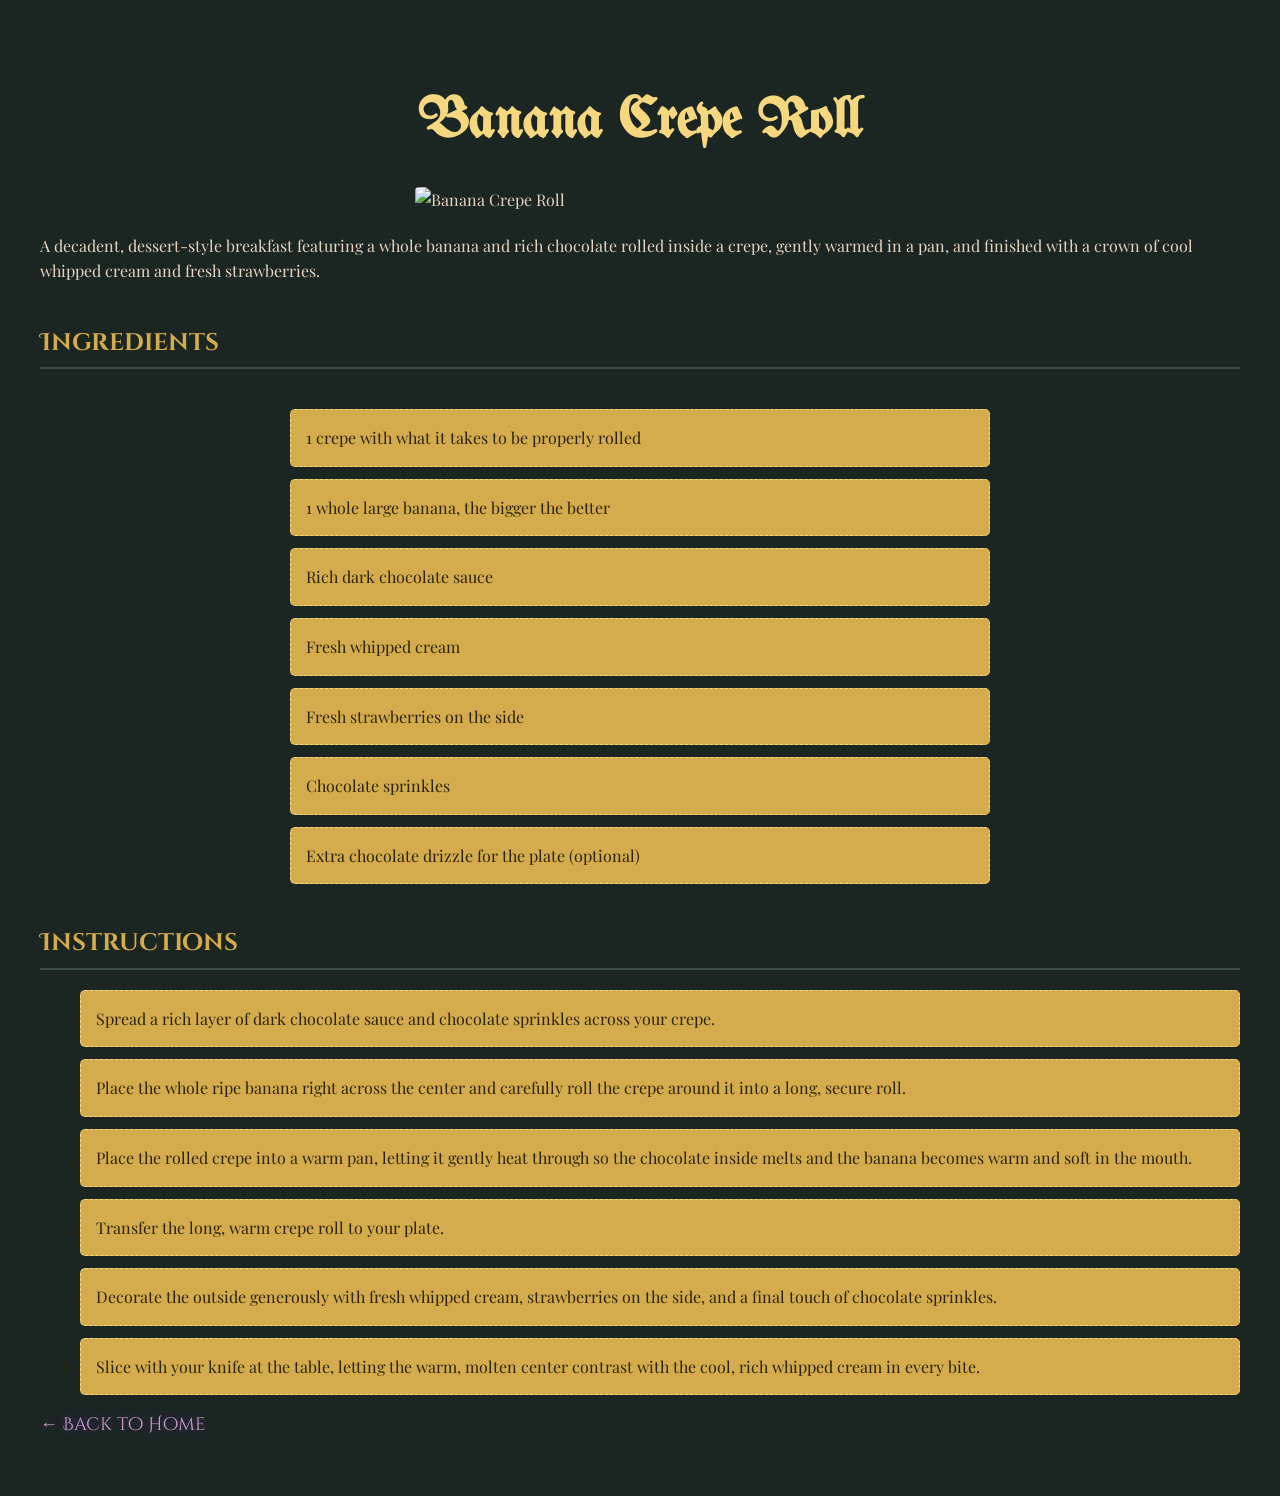
==== dessert.html @ 49fe9455 "Add files via upload" ====
<!DOCTYPE html>
<html lang="en">
<head>
    <meta charset="UTF-8">
    <title>Banana Crepe Roll</title>
    <link rel="stylesheet" href="../styles.css">
</head>
<body>
    <!-- Chained Selector Target: Tag + Class -->
    <h1 class="recipe-main-title">Banana Crepe Roll</h1>
<!-- Embedded Banana Roll Crepe Image -->
<img src="images/crepe.jpeg" alt="Banana Crepe Roll" class="bananarcrepe">
    <p>A decadent, dessert-style breakfast featuring a whole banana and rich chocolate rolled inside a crepe, gently warmed in a pan, and finished with a crown of cool whipped cream and fresh strawberries.</p>
<h2>Ingredients</h2>
    <ul class="wave-ingredients">
        <li class="ingredient">1 crepe with what it takes to be properly rolled</li>
        <li class="ingredient">1 whole large banana, the bigger the better</li>
        <li class="ingredient">Rich dark chocolate sauce</li>
        <li class="ingredient">Fresh whipped cream</li>
        <li class="ingredient">Fresh strawberries on the side</li>
        <li class="ingredient">Chocolate sprinkles</li>
        <!-- Chained Selector Target: Class + Class -->
        <li class="ingredient optional">Extra chocolate drizzle for the plate (optional)</li>
    </ul>
 <h2>Instructions</h2>
    <ol class="wave-steps">
        <li class="step">Spread a rich layer of dark chocolate sauce and chocolate sprinkles across your crepe.</li>
        <li class="step">Place the whole ripe banana right across the center and carefully roll the crepe around it into a long, secure roll.</li>
        <li class="step">Place the rolled crepe into a warm pan, letting it gently heat through so the chocolate inside melts and the banana becomes warm and soft in the mouth.</li>
        <li class="step">Transfer the long, warm crepe roll to your plate.</li>
        <li class="destination">Decorate the outside generously with fresh whipped cream, strawberries on the side, and a final touch of chocolate sprinkles.</li>
        <li class="step">Slice with your knife at the table, letting the warm, molten center contrast with the cool, rich whipped cream in every bite.</li>
    </ol>
    <p><a href="../index.html" style="color: #c8a2c8; text-shadow: 0 0 8px rgba(160, 32, 240, 0.5); text-decoration: none;">← Back to Home</a></p>

</body>
</html>
---- styles.css ----
/* ==========================================
1. IMPORTS & GLOBAL FOUNDATIONS
   ================================---------- */
@import url('https://fonts.googleapis.com/css2?family=Cinzel+Decorative:wght@700&family=Great+Vibes&family=UnifrakturMaguntia&family=Playfair+Display:ital,wght@0,400;0,700;1,400&display=swap');

*, *::before, *::after {
    box-sizing: border-box;
    /* outline: 1px solid rgba(245, 215, 127, 0.35); */
}

body {
    background-color: #1b2622;
    color: #e6d5c3;
    font-family: 'Playfair Display', "Times New Roman", serif;
    line-height: 1.6;
    margin: 0;
    padding: 40px;
}


/* ==========================================
   2. GENERAL ELEMENT TAGS (The Structure)
   ================================---------- */
/* Main Recipe List Index (Targeted directly to match your existing HTML) */
ul {
    list-style-type: none;
    padding: 0;
    max-width: 700px;
    margin: 40px auto;
    display: flex;
    flex-direction: column;
    gap: 16px;
}

li {
    background-color: #f4f4f4;
    margin-bottom: 0;
    padding: 15px;
    border-radius: 5px;
}

a {
    color: #0066cc;
    text-decoration: none;
    font-size: 18px;
    font-family: 'Cinzel Decorative', cursive, serif;
}

a:hover {
    text-decoration: underline;
}

h1, .recipe-main-title {
    font-family: 'UnifrakturMaguntia', cursive, serif;
    font-size: 3.5rem;
    color: #f5d77f;
    text-align: center;
    margin-bottom: 20px;
}

h2 {
    font-family: 'Cinzel Decorative', 'Great Vibes', cursive, serif;
    color: #d4ac4e;
    border-bottom: 2px solid #3a4d46;
    padding-bottom: 5px;
    margin-top: 40px;
}


/* ==========================================
   3. COMPONENTS & SPECIFIC RECIPE CARDS
   ================================---------- */
.odin-recipes {
    color: #f5d77f;
    text-align: center;
    font-family: 'UnifrakturMaguntia', cursive, serif;
    font-size: 3.5rem;
}

.recipe-card {
    flex: 1;
    min-width: 220px;
    padding: 0;
    margin-bottom: 0;
    border: 1px solid rgba(245, 215, 127, 0.5);
    transition: transform 0.2s ease, background-color 0.2s ease;
}

.recipe-card a {
    display: block;
    padding: 24px;
    color: inherit;
    text-decoration: none;
}

.recipe-card:hover {
    transform: translateY(-2px);
    filter: brightness(1.1);
}

li.sandwich-item {
    background-color: #c89d7c;
}

li.sandwich-item a {
    color: #2b1810;
}

li.coffee-item {
    background-color: #1a120b;
}

li.coffee-item a {
    color: #d4b59d;
}

li.tea-item {
    background-color: #3b2314;
}

li.tea-item a {
    color: #f2e3d5;
}

li.dessert-item {
    background-color: #f4d06f;
}

li.dessert-item a {
    color: #3b2e0c;
}

/* Ingredients & Steps Styling - Forced Column Stack for Readability */
.wave-ingredients,
.wave-steps,
.sandwich-ingredients {
    display: flex;
    flex-direction: column; /* Stacks items neatly into a vertical column */
    gap: 12px;
}

.wave-ingredients li,
.wave-steps li,
.sandwich-ingredients li {
    flex: auto; /* Respects content size and prevents collapse */
    background-color: #d4ac4e;
    color: #2b2207;
    margin-bottom: 0;
    padding: 15px;
    border-radius: 5px;
    border: 1px dashed #f5d77f;
}

.wave-ingredients li strong,
.wave-steps li strong,
.sandwich-ingredients li strong {
    color: #2b2207;
}

.options-list li {
    background-color: #261c14;
    color: #e6d5c3;
    border: 2px solid #6b4c3b;
    border-radius: 8px;
    padding: 18px;
    margin-bottom: 12px;
    box-shadow: 0 4px 12px rgba(0, 0, 0, 0.4);
    transition: transform 0.2s ease;
}

.options-list li:hover {
    transform: translateY(-2px);
    border-color: #9c6b4e;
}


/* ==========================================
   4. IMAGES & FINAL DETAILS (The Polish)
   ================================---------- */
.sandwich-image {
    display: block;
    width: 450px;           
    max-width: 100%;        
    height: auto;           
    margin: 20px auto;      
}

.drinks-image {
    display: block;
    width: 450px;           
    max-width: 100%;        
    height: auto;           
    margin: 20px auto;      
}

.bananarcrepe {
    display: block;           
    width: 450px;           
    max-width: 100%;        
    height: auto;           
    margin: 20px auto;      
    border-radius: 4px;     
}

.spellbook-note {
    background-color: #1e1e2e;
    color: #cdd6f4;
    padding: 20px;
    margin-top: 40px;
    border-radius: 8px;
    border: 1px dashed #d4af37;
    font-style: italic;
    text-align: center;
}

#author-note {
    color: #f5e0dc;
}

.recipe-description {
    color: #d4af37;
    line-height: 1.6;
}

.nejire-hug {
    color: #aebff3;         
    font-weight: bold;      
    font-style: italic;     
}
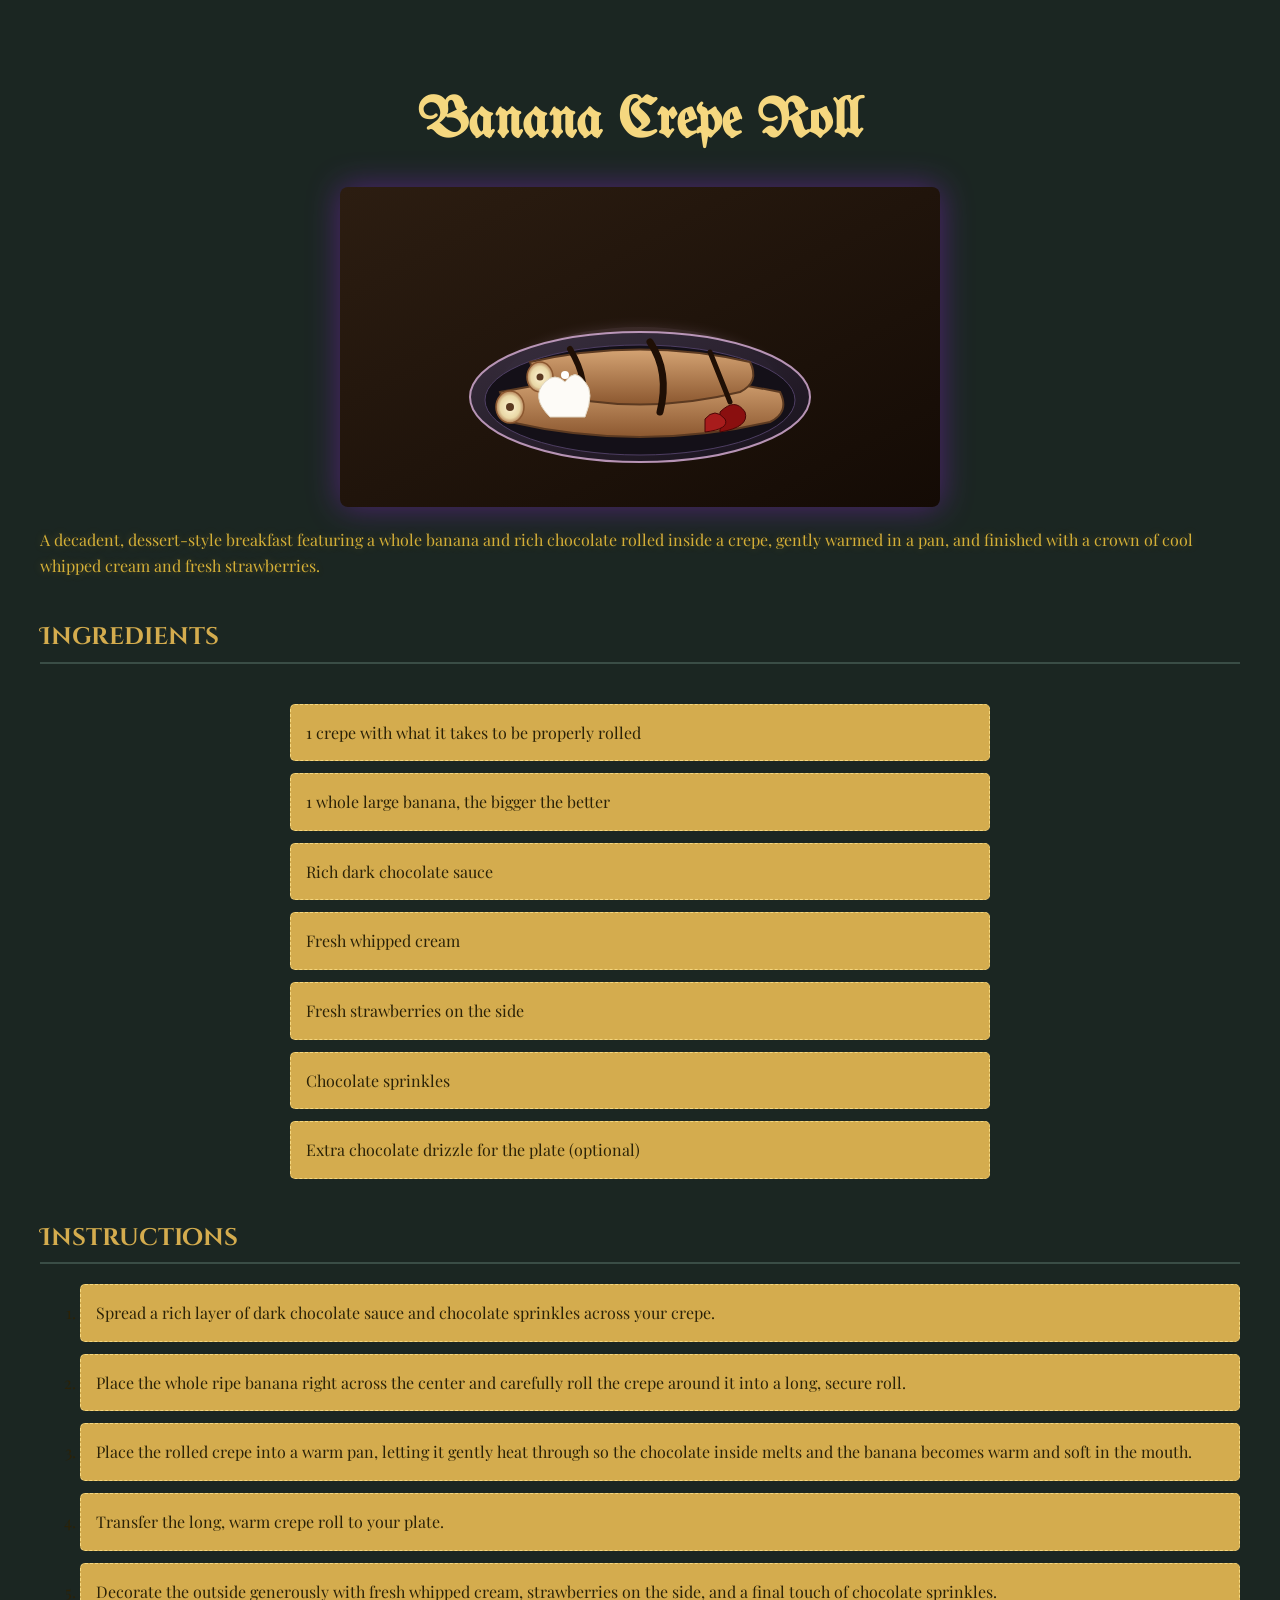
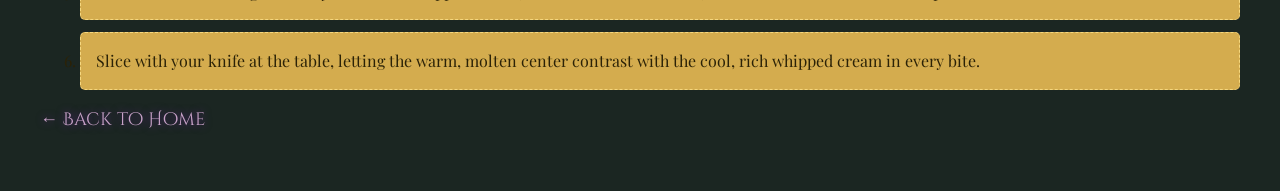
==== commit dd880bdf: "Add files via upload" ====
--- a/dessert.html
+++ b/dessert.html
@@ -3,15 +3,85 @@
 <head>
     <meta charset="UTF-8">
     <title>Banana Crepe Roll</title>
-    <link rel="stylesheet" href="../styles.css">
+    <link rel="stylesheet" href="styles.css">
 </head>
 <body>
     <!-- Chained Selector Target: Tag + Class -->
     <h1 class="recipe-main-title">Banana Crepe Roll</h1>
-<!-- Embedded Banana Roll Crepe Image -->
-<img src="images/crepe.jpeg" alt="Banana Crepe Roll" class="bananarcrepe">
-    <p>A decadent, dessert-style breakfast featuring a whole banana and rich chocolate rolled inside a crepe, gently warmed in a pan, and finished with a crown of cool whipped cream and fresh strawberries.</p>
-<h2>Ingredients</h2>
+
+    <!-- Native Inline SVG Vector Replacement for Raster Image -->
+    <svg viewBox="0 0 600 320" width="100%" height="auto" style="max-width: 600px; display: block; margin: 0 auto 20px auto; border-radius: 8px; filter: drop-shadow(0 0 16px rgba(160, 32, 240, 0.4));">
+      <defs>
+        <!-- Dark Wood Table Gradient -->
+        <linearGradient id="tableGrad" x1="0%" y1="0%" x2="100%" y2="100%">
+          <stop offset="0%" stop-color="#2c1d11"/>
+          <stop offset="100%" stop-color="#140b05"/>
+        </linearGradient>
+        <!-- Gothic Plate Gradient -->
+        <linearGradient id="plateGrad" x1="0%" y1="0%" x2="100%" y2="100%">
+          <stop offset="0%" stop-color="#3a3042"/>
+          <stop offset="100%" stop-color="#191320"/>
+        </linearGradient>
+        <!-- Crepe Golden Brown Gradient -->
+        <linearGradient id="crepeGrad" x1="0%" y1="0%" x2="0%" y2="100%">
+          <stop offset="0%" stop-color="#d4a373"/>
+          <stop offset="100%" stop-color="#8c5830"/>
+        </linearGradient>
+        <!-- Banana Slice Gradient -->
+        <radialGradient id="bananaGrad" cx="50%" cy="50%" r="50%">
+          <stop offset="0%" stop-color="#fff4d4"/>
+          <stop offset="70%" stop-color="#e9d8a6"/>
+          <stop offset="100%" stop-color="#b5835a"/>
+        </radialGradient>
+        <!-- Amethyst Aura Glow Filter -->
+        <filter id="dessertGlow" x="-20%" y="-20%" width="140%" height="140%">
+          <feGaussianBlur stdDeviation="6" result="blur" />
+          <feComposite in="SourceGraphic" in2="blur" operator="over"/>
+        </filter>
+      </defs>
+
+      <!-- Background Table Surface -->
+      <rect width="600" height="320" fill="url(#tableGrad)" rx="6"/>
+
+      <!-- Atmospheric Ambient Amethyst Glow Behind Plate -->
+      <ellipse cx="300" cy="200" rx="140" ry="60" fill="#c8a2c8" opacity="0.15" filter="url(#dessertGlow)"/>
+
+      <!-- Ornate Gothic Ceramic Plate -->
+      <ellipse cx="300" cy="210" rx="170" ry="65" fill="url(#plateGrad)" stroke="#c8a2c8" stroke-width="2" opacity="0.9"/>
+      <ellipse cx="300" cy="213" rx="155" ry="55" fill="#141018" stroke="#4e3e63" stroke-width="1"/>
+
+      <!-- Stacked Rolled Crepes -->
+      <!-- Bottom Crepe Roll Body -->
+      <path d="M 160,205 Q 300,175 440,205 Q 450,225 430,235 Q 300,265 170,235 Z" fill="url(#crepeGrad)" stroke="#5c3a21" stroke-width="2"/>
+      <!-- Top Crepe Roll Body -->
+      <path d="M 190,175 Q 300,150 410,175 Q 420,195 400,205 Q 300,230 200,205 Z" fill="url(#crepeGrad)" stroke="#5c3a21" stroke-width="2"/>
+
+      <!-- Exposed Banana Spirals at Ends -->
+      <!-- Bottom Roll Left End (Banana Cross-section) -->
+      <ellipse cx="170" cy="220" rx="14" ry="16" fill="url(#bananaGrad)" stroke="#8c5830" stroke-width="1.5"/>
+      <circle cx="170" cy="220" r="4" fill="#5c3a21"/>
+      
+      <!-- Top Roll Left End (Banana Cross-section) -->
+      <ellipse cx="200" cy="190" rx="13" ry="15" fill="url(#bananaGrad)" stroke="#8c5830" stroke-width="1.5"/>
+      <circle cx="200" cy="190" r="3.5" fill="#5c3a21"/>
+
+      <!-- Rich Dark Chocolate Drizzle over Crepes -->
+      <path d="M 230,162 Q 250,195 240,220" fill="none" stroke="#1f0f05" stroke-width="6" stroke-linecap="round"/>
+      <path d="M 310,155 Q 330,185 320,225" fill="none" stroke="#1f0f05" stroke-width="7" stroke-linecap="round"/>
+      <path d="M 370,165 Q 380,190 390,215" fill="none" stroke="#1f0f05" stroke-width="5" stroke-linecap="round"/>
+
+      <!-- Whipped Cream Dollop (Left Side of Plate) -->
+      <path d="M 210,230 Q 190,210 205,195 Q 215,185 225,195 Q 235,180 245,195 Q 255,205 245,230 Z" fill="#fdfbf7" stroke="#e0d6c3" stroke-width="1"/>
+      <circle cx="225" cy="188" r="4" fill="#fff"/>
+
+      <!-- Fresh Strawberries -->
+      <path d="M 380,225 Q 395,210 405,225 Q 410,240 380,245 Z" fill="#8a0f0f" stroke="#4a0505" stroke-width="1"/>
+      <path d="M 365,232 Q 375,220 385,232 Q 390,242 365,245 Z" fill="#a81c1c" stroke="#4a0505" stroke-width="1"/>
+    </svg>
+    
+    <p style="color: #d4af37; text-shadow: 0 0 8px rgba(212, 175, 55, 0.3);">A decadent, dessert-style breakfast featuring a whole banana and rich chocolate rolled inside a crepe, gently warmed in a pan, and finished with a crown of cool whipped cream and fresh strawberries.</p>
+
+    <h2>Ingredients</h2>
     <ul class="wave-ingredients">
         <li class="ingredient">1 crepe with what it takes to be properly rolled</li>
         <li class="ingredient">1 whole large banana, the bigger the better</li>
@@ -22,7 +92,8 @@
         <!-- Chained Selector Target: Class + Class -->
         <li class="ingredient optional">Extra chocolate drizzle for the plate (optional)</li>
     </ul>
- <h2>Instructions</h2>
+
+    <h2>Instructions</h2>
     <ol class="wave-steps">
         <li class="step">Spread a rich layer of dark chocolate sauce and chocolate sprinkles across your crepe.</li>
         <li class="step">Place the whole ripe banana right across the center and carefully roll the crepe around it into a long, secure roll.</li>
@@ -31,7 +102,7 @@
         <li class="destination">Decorate the outside generously with fresh whipped cream, strawberries on the side, and a final touch of chocolate sprinkles.</li>
         <li class="step">Slice with your knife at the table, letting the warm, molten center contrast with the cool, rich whipped cream in every bite.</li>
     </ol>
-    <p><a href="../index.html" style="color: #c8a2c8; text-shadow: 0 0 8px rgba(160, 32, 240, 0.5); text-decoration: none;">← Back to Home</a></p>
-
+    
+    <p><a href="index.html" style="color: #c8a2c8; text-shadow: 0 0 8px rgba(160, 32, 240, 0.5); text-decoration: none;">← Back to Home</a></p>
 </body>
 </html>
